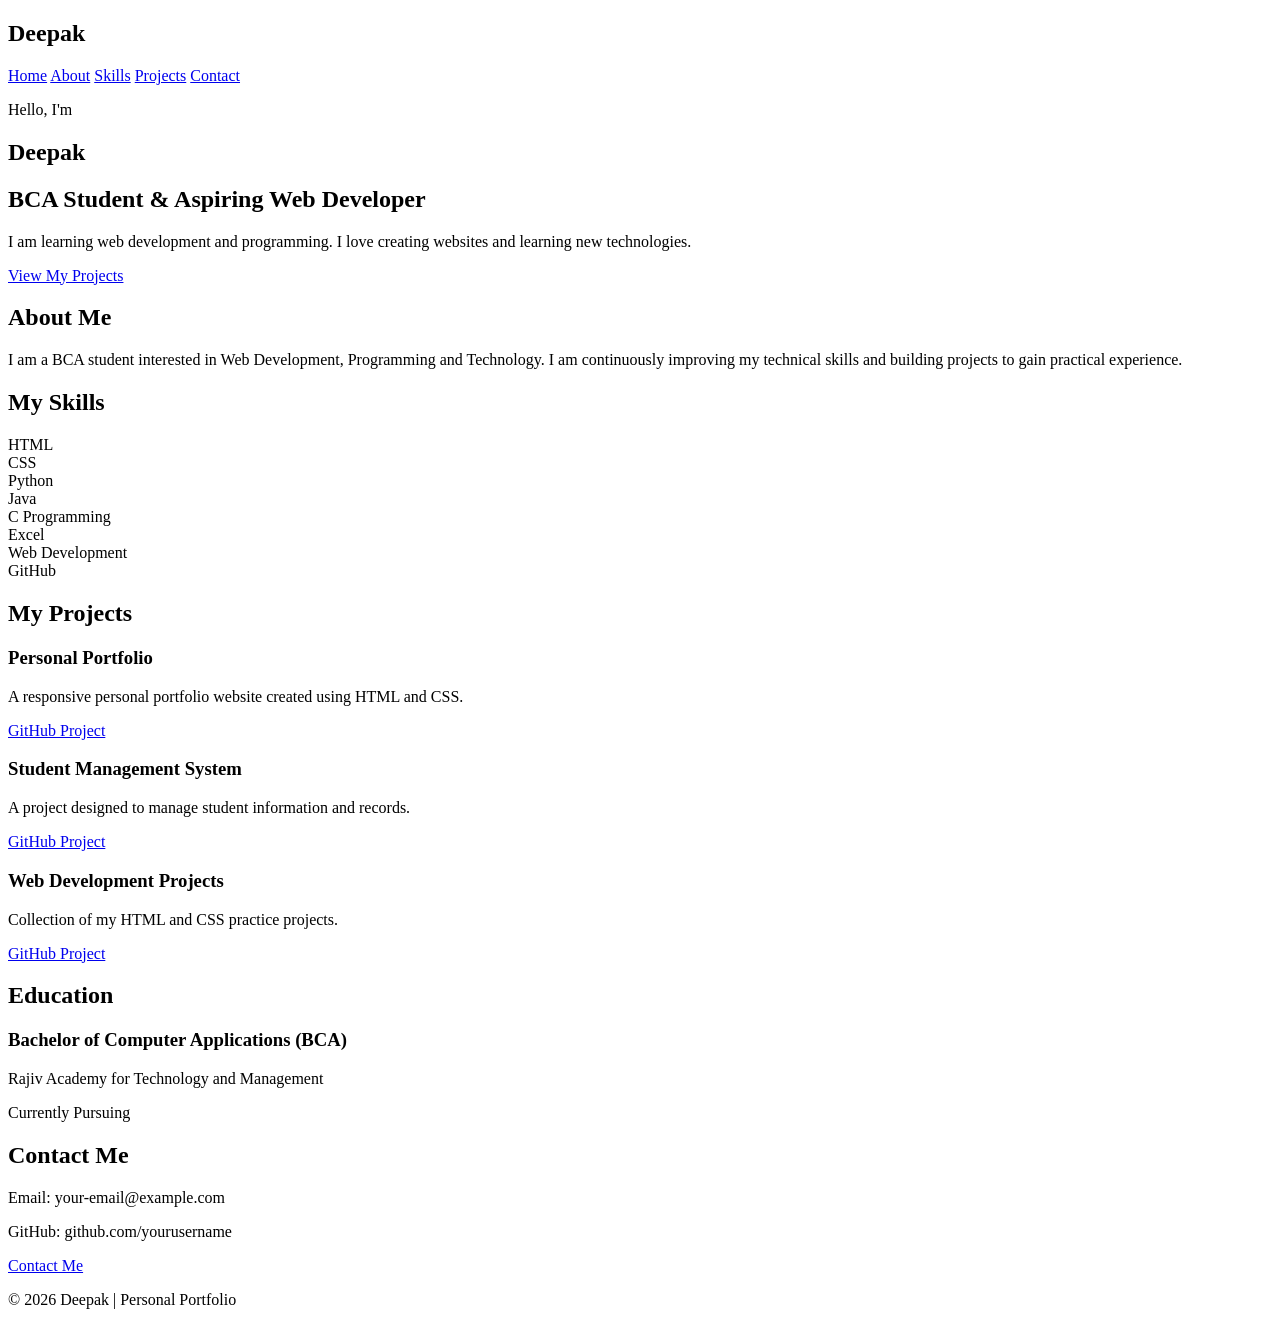
==== index.html @ 7711c83e "Rename Index.html to index.html" ====
<!DOCTYPE html>
<html lang="en">
<head>
    <meta charset="UTF-8">
    <meta name="viewport" content="width=device-width, initial-scale=1.0">
    <title>Deepak | Portfolio</title>
    <link rel="stylesheet" href="style.css">
</head>

<body>

<header>
    <nav>
        <h2>Deepak</h2>

        <div class="menu">
            <a href="#home">Home</a>
            <a href="#about">About</a>
            <a href="#skills">Skills</a>
            <a href="#projects">Projects</a>
            <a href="#contact">Contact</a>
        </div>
    </nav>
</header>

<section id="home" class="hero">
    <div>
        <p class="hello">Hello, I'm</p>

        <h1>Deepak</h1>

        <h2>BCA Student & Aspiring Web Developer</h2>

        <p>
            I am learning web development and programming.
            I love creating websites and learning new technologies.
        </p>

        <a href="#projects" class="btn">View My Projects</a>
    </div>
</section>

<section id="about">
    <h2>About Me</h2>

    <p>
        I am a BCA student interested in Web Development,
        Programming and Technology. I am continuously improving
        my technical skills and building projects to gain practical
        experience.
    </p>
</section>

<section id="skills">
    <h2>My Skills</h2>

    <div class="skills">
        <div>HTML</div>
        <div>CSS</div>
        <div>Python</div>
        <div>Java</div>
        <div>C Programming</div>
        <div>Excel</div>
        <div>Web Development</div>
        <div>GitHub</div>
    </div>
</section>

<section id="projects">
    <h2>My Projects</h2>

    <div class="projects">

        <div class="card">
            <h3>Personal Portfolio</h3>
            <p>
                A responsive personal portfolio website
                created using HTML and CSS.
            </p>
            <a href="#">GitHub Project</a>
        </div>

        <div class="card">
            <h3>Student Management System</h3>
            <p>
                A project designed to manage student
                information and records.
            </p>
            <a href="#">GitHub Project</a>
        </div>

        <div class="card">
            <h3>Web Development Projects</h3>
            <p>
                Collection of my HTML and CSS practice
                projects.
            </p>
            <a href="#">GitHub Project</a>
        </div>

    </div>
</section>

<section id="education">
    <h2>Education</h2>

    <div class="education-card">
        <h3>Bachelor of Computer Applications (BCA)</h3>
        <p>Rajiv Academy for Technology and Management</p>
        <p>Currently Pursuing</p>
    </div>
</section>

<section id="contact">
    <h2>Contact Me</h2>

    <p>Email: your-email@example.com</p>
    <p>GitHub: github.com/yourusername</p>

    <a href="mailto:your-email@example.com" class="btn">
        Contact Me
    </a>
</section>

<footer>
    <p>© 2026 Deepak | Personal Portfolio</p>
</footer>

</body>
</html>
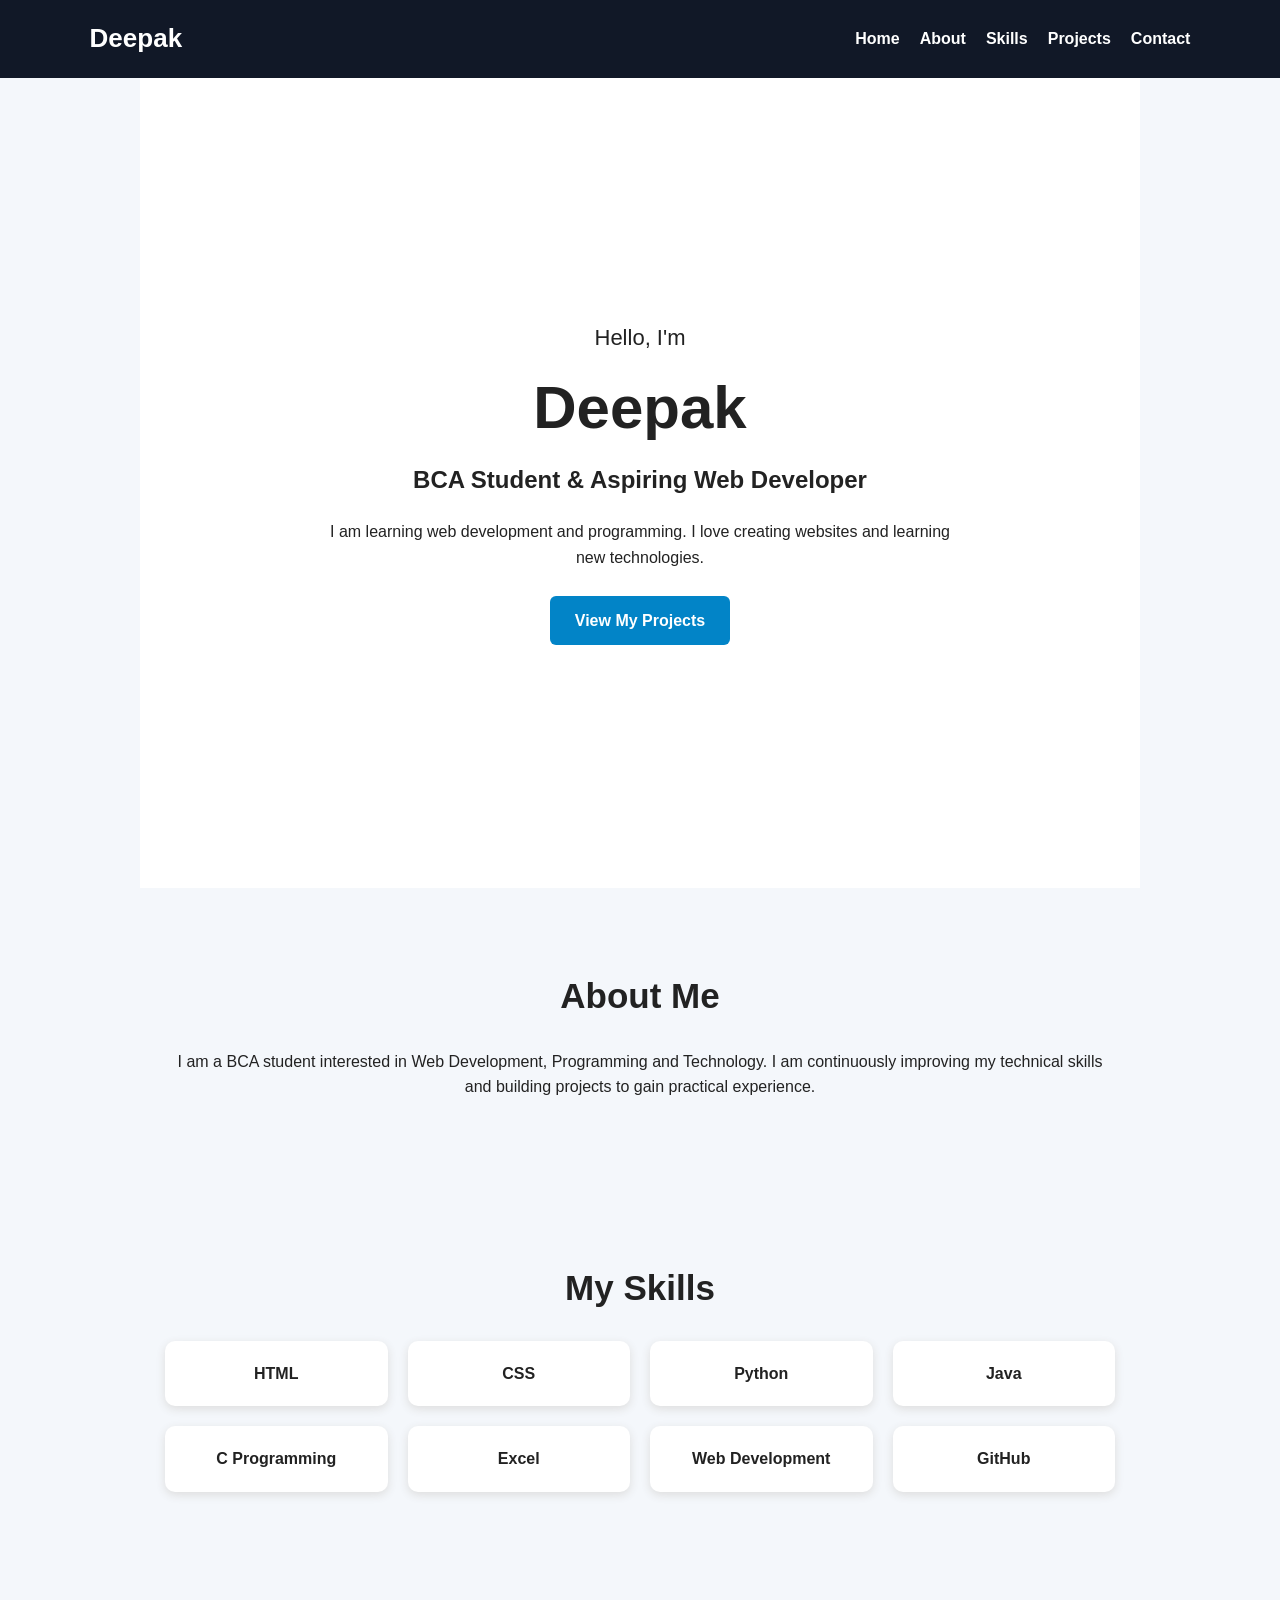
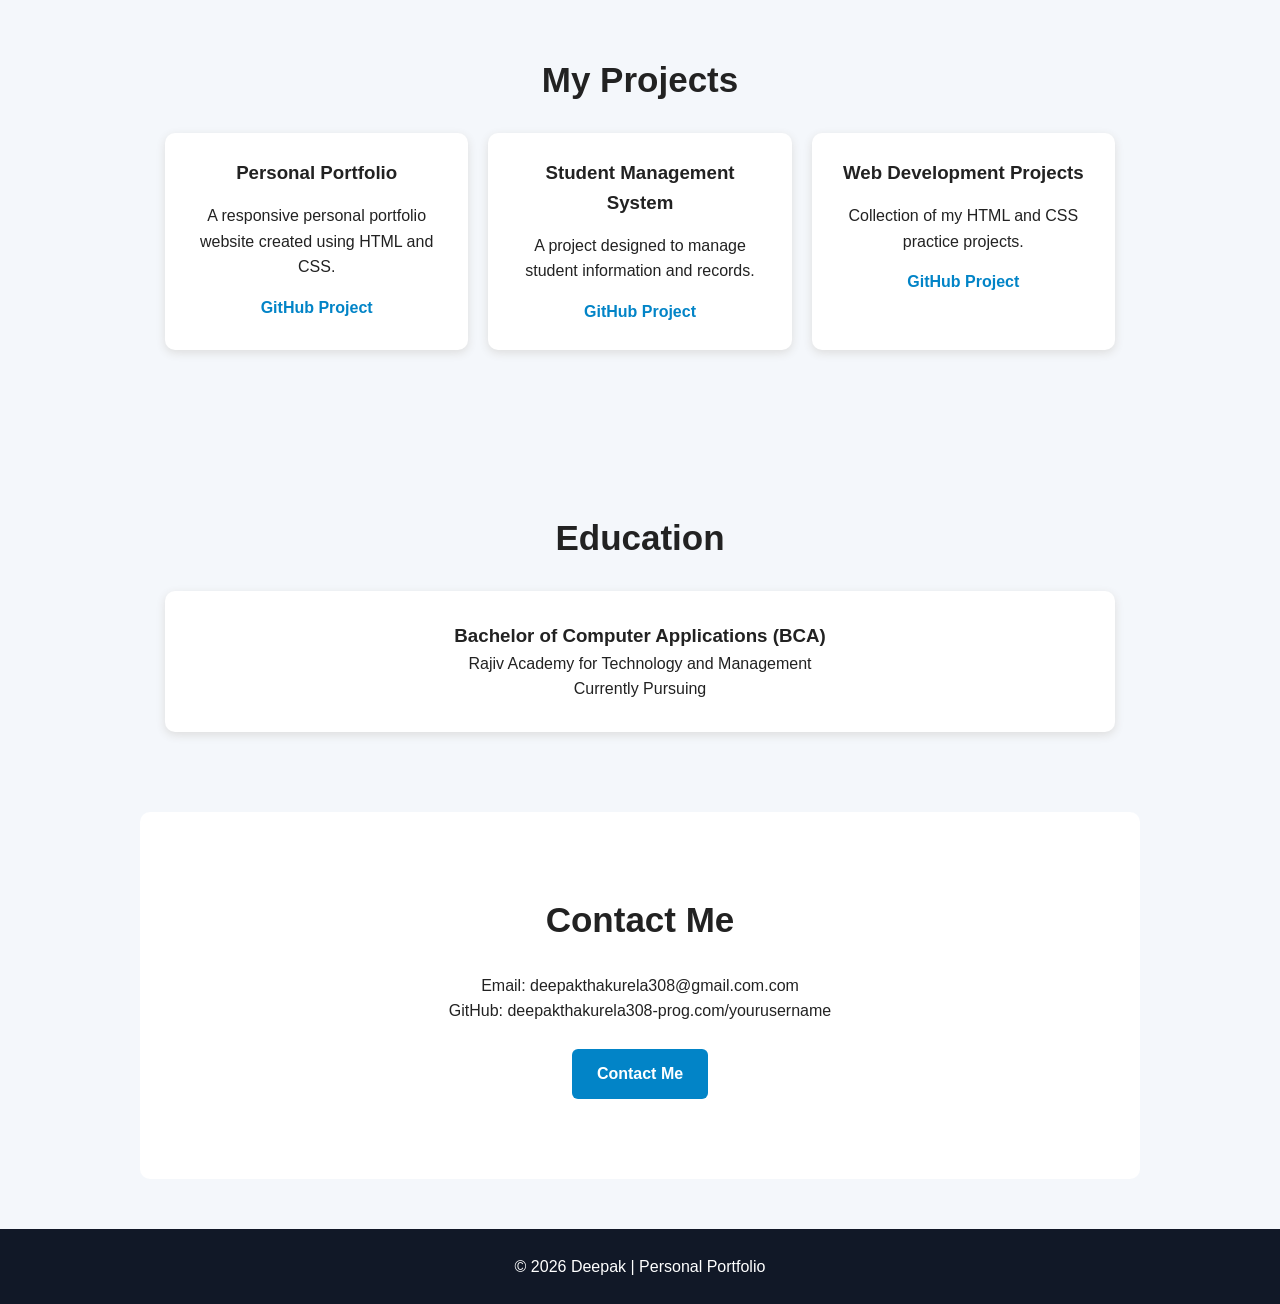
==== commit e747fbec: "Update contact information in index.html" ====
--- a/index.html
+++ b/index.html
@@ -114,8 +114,8 @@
 <section id="contact">
     <h2>Contact Me</h2>
 
-    <p>Email: your-email@example.com</p>
-    <p>GitHub: github.com/yourusername</p>
+    <p>Email: deepakthakurela308@gmail.com.com</p>
+    <p>GitHub: deepakthakurela308-prog.com/yourusername</p>
 
     <a href="mailto:your-email@example.com" class="btn">
         Contact Me
--- a/style.css
+++ b/style.css
@@ -0,0 +1,212 @@
+* {
+    margin: 0;
+    padding: 0;
+    box-sizing: border-box;
+}
+
+html {
+    scroll-behavior: smooth;
+}
+
+body {
+    font-family: Arial, sans-serif;
+    background: #f4f7fb;
+    color: #222;
+    line-height: 1.6;
+}
+
+/* Header */
+
+header {
+    background: #111827;
+    padding: 18px 7%;
+    position: sticky;
+    top: 0;
+    z-index: 1000;
+}
+
+nav {
+    display: flex;
+    justify-content: space-between;
+    align-items: center;
+}
+
+nav h2 {
+    color: white;
+    font-size: 26px;
+}
+
+.menu {
+    display: flex;
+    gap: 20px;
+}
+
+.menu a {
+    color: white;
+    text-decoration: none;
+    font-weight: bold;
+}
+
+.menu a:hover {
+    color: #38bdf8;
+}
+
+/* Hero */
+
+.hero {
+    min-height: 90vh;
+    display: flex;
+    justify-content: center;
+    align-items: center;
+    text-align: center;
+    padding: 40px 20px;
+    background: white;
+}
+
+.hello {
+    font-size: 22px;
+}
+
+.hero h1 {
+    font-size: 60px;
+    margin: 5px 0;
+}
+
+.hero h2 {
+    margin-bottom: 20px;
+}
+
+.hero p {
+    max-width: 650px;
+    margin: auto;
+}
+
+.btn {
+    display: inline-block;
+    margin-top: 25px;
+    padding: 12px 25px;
+    background: #0284c7;
+    color: white;
+    text-decoration: none;
+    border-radius: 6px;
+    font-weight: bold;
+}
+
+.btn:hover {
+    background: #0369a1;
+}
+
+/* Sections */
+
+section {
+    max-width: 1000px;
+    margin: auto;
+    padding: 80px 25px;
+    text-align: center;
+}
+
+section > h2 {
+    font-size: 35px;
+    margin-bottom: 25px;
+}
+
+/* Skills */
+
+.skills {
+    display: grid;
+    grid-template-columns: repeat(4, 1fr);
+    gap: 20px;
+}
+
+.skills div {
+    background: white;
+    padding: 20px;
+    border-radius: 10px;
+    font-weight: bold;
+    box-shadow: 0 3px 10px #ddd;
+}
+
+/* Projects */
+
+.projects {
+    display: grid;
+    grid-template-columns: repeat(3, 1fr);
+    gap: 20px;
+}
+
+.card {
+    background: white;
+    padding: 25px;
+    border-radius: 10px;
+    box-shadow: 0 3px 10px #ddd;
+}
+
+.card h3 {
+    margin-bottom: 15px;
+}
+
+.card a {
+    display: inline-block;
+    margin-top: 15px;
+    color: #0284c7;
+    text-decoration: none;
+    font-weight: bold;
+}
+
+/* Education */
+
+.education-card {
+    background: white;
+    padding: 30px;
+    border-radius: 10px;
+    box-shadow: 0 3px 10px #ddd;
+}
+
+/* Contact */
+
+#contact {
+    background: white;
+    border-radius: 10px;
+    margin-bottom: 50px;
+}
+
+/* Footer */
+
+footer {
+    background: #111827;
+    color: white;
+    text-align: center;
+    padding: 25px;
+}
+
+/* Mobile */
+
+@media (max-width: 700px) {
+
+    nav {
+        flex-direction: column;
+        gap: 15px;
+    }
+
+    .menu {
+        flex-wrap: wrap;
+        justify-content: center;
+        gap: 12px;
+    }
+
+    .hero h1 {
+        font-size: 42px;
+    }
+
+    .hero h2 {
+        font-size: 20px;
+    }
+
+    .skills {
+        grid-template-columns: repeat(2, 1fr);
+    }
+
+    .projects {
+        grid-template-columns: 1fr;
+    }
+  }
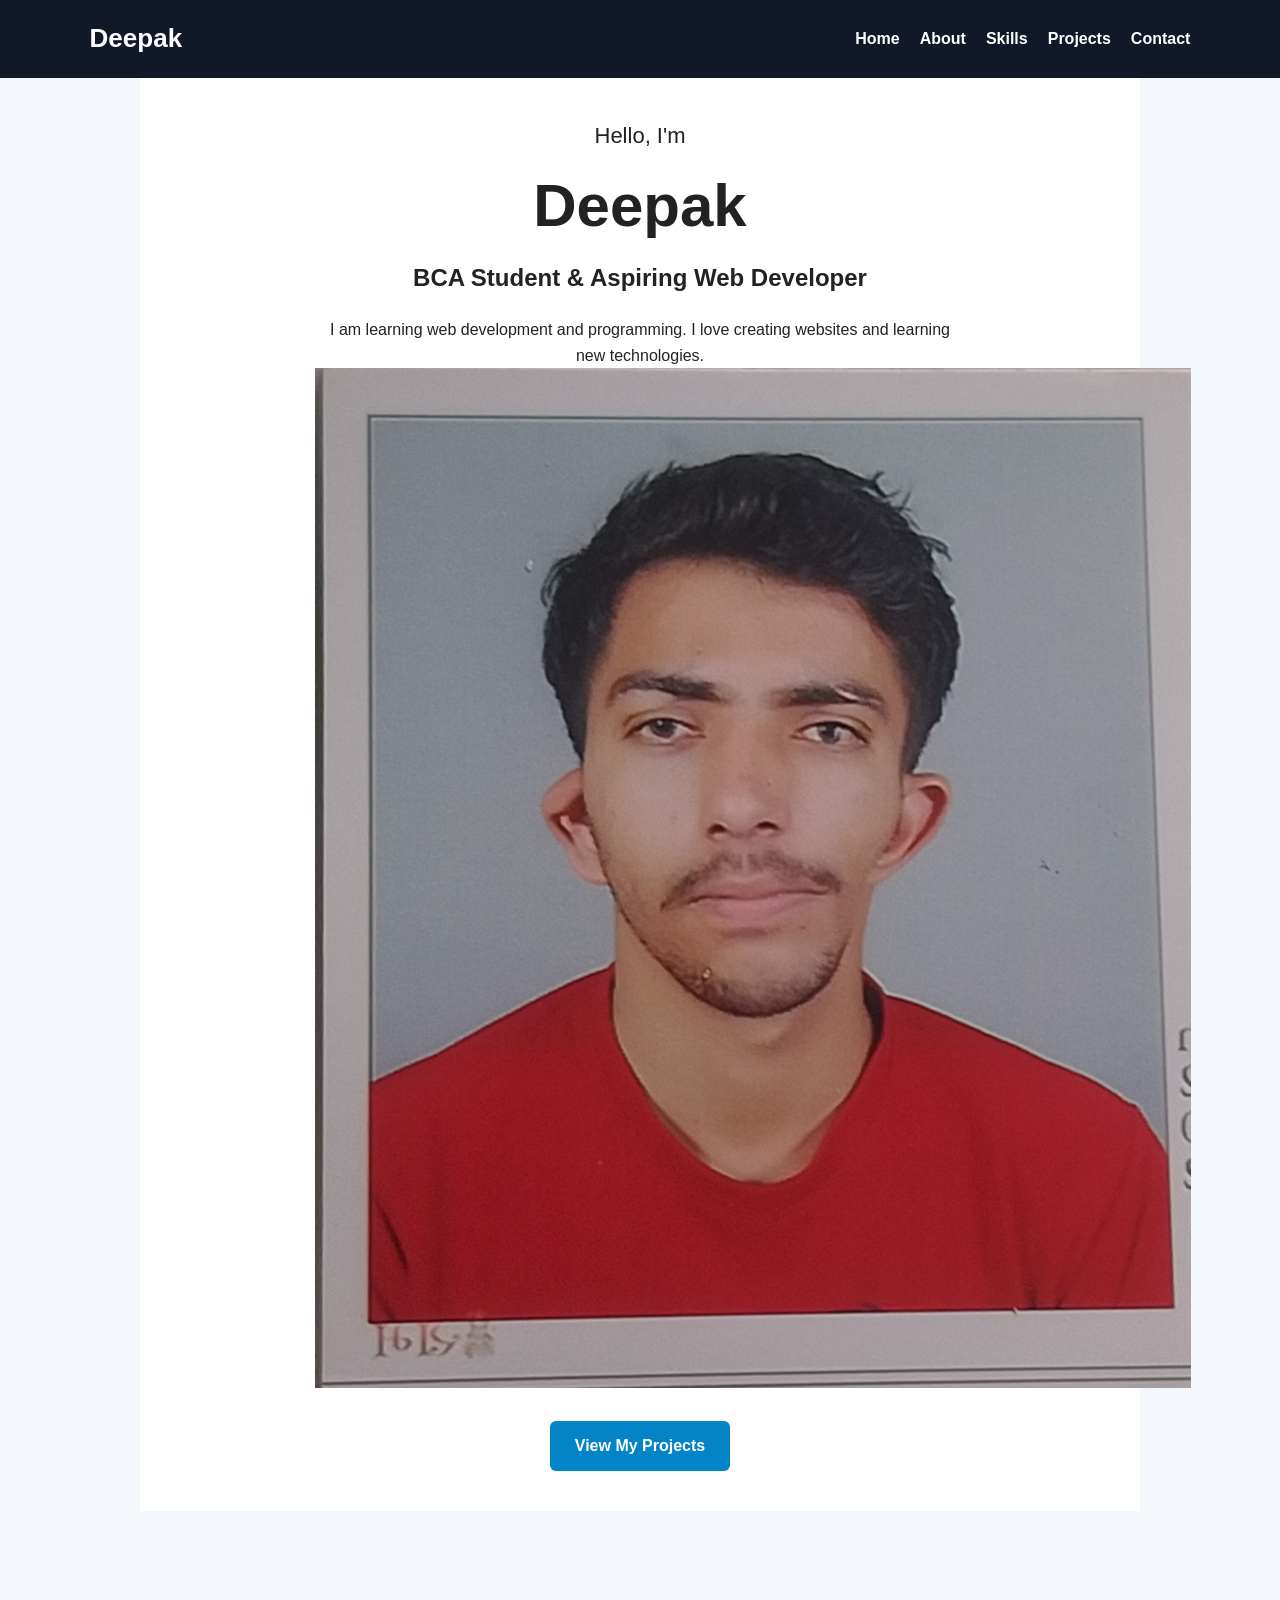
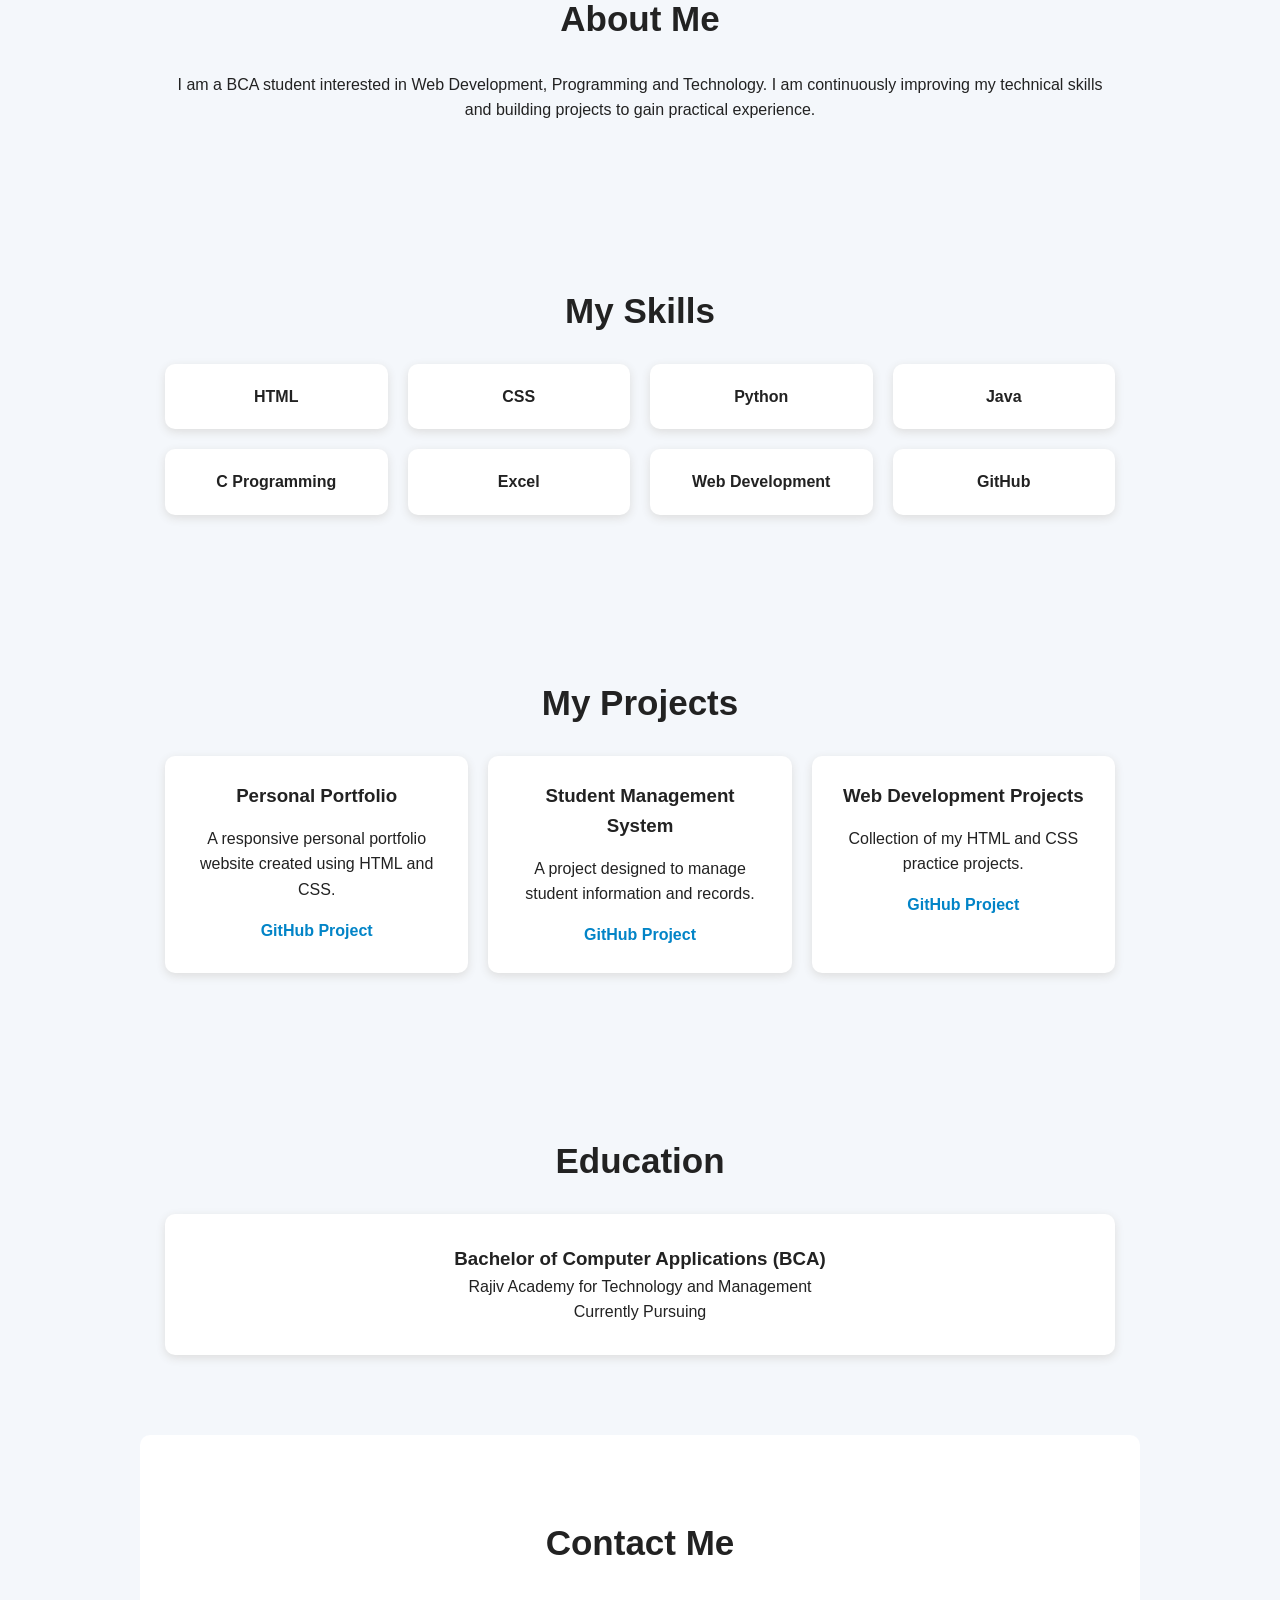
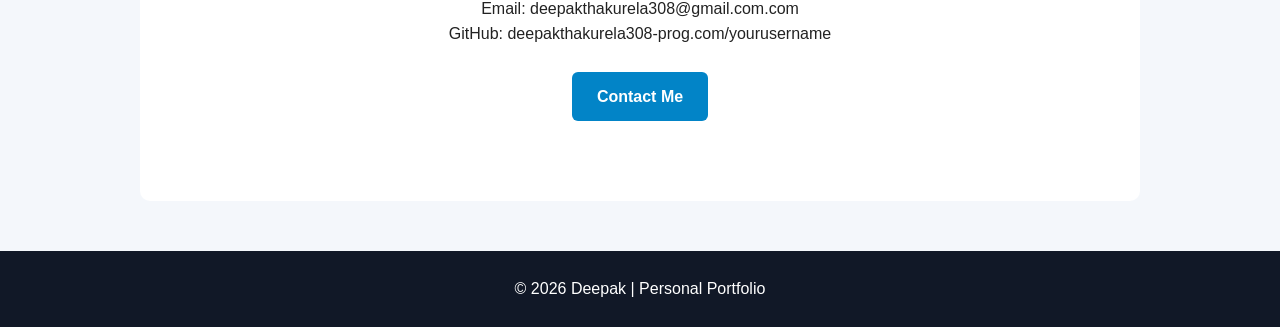
==== commit ad7ff83d: "Add image to index.html" ====
--- a/index.html
+++ b/index.html
@@ -34,6 +34,7 @@
         <p>
             I am learning web development and programming.
             I love creating websites and learning new technologies.
+            <img src="IMG_20260506_180519.jpg" 
         </p>
 
         <a href="#projects" class="btn">View My Projects</a>
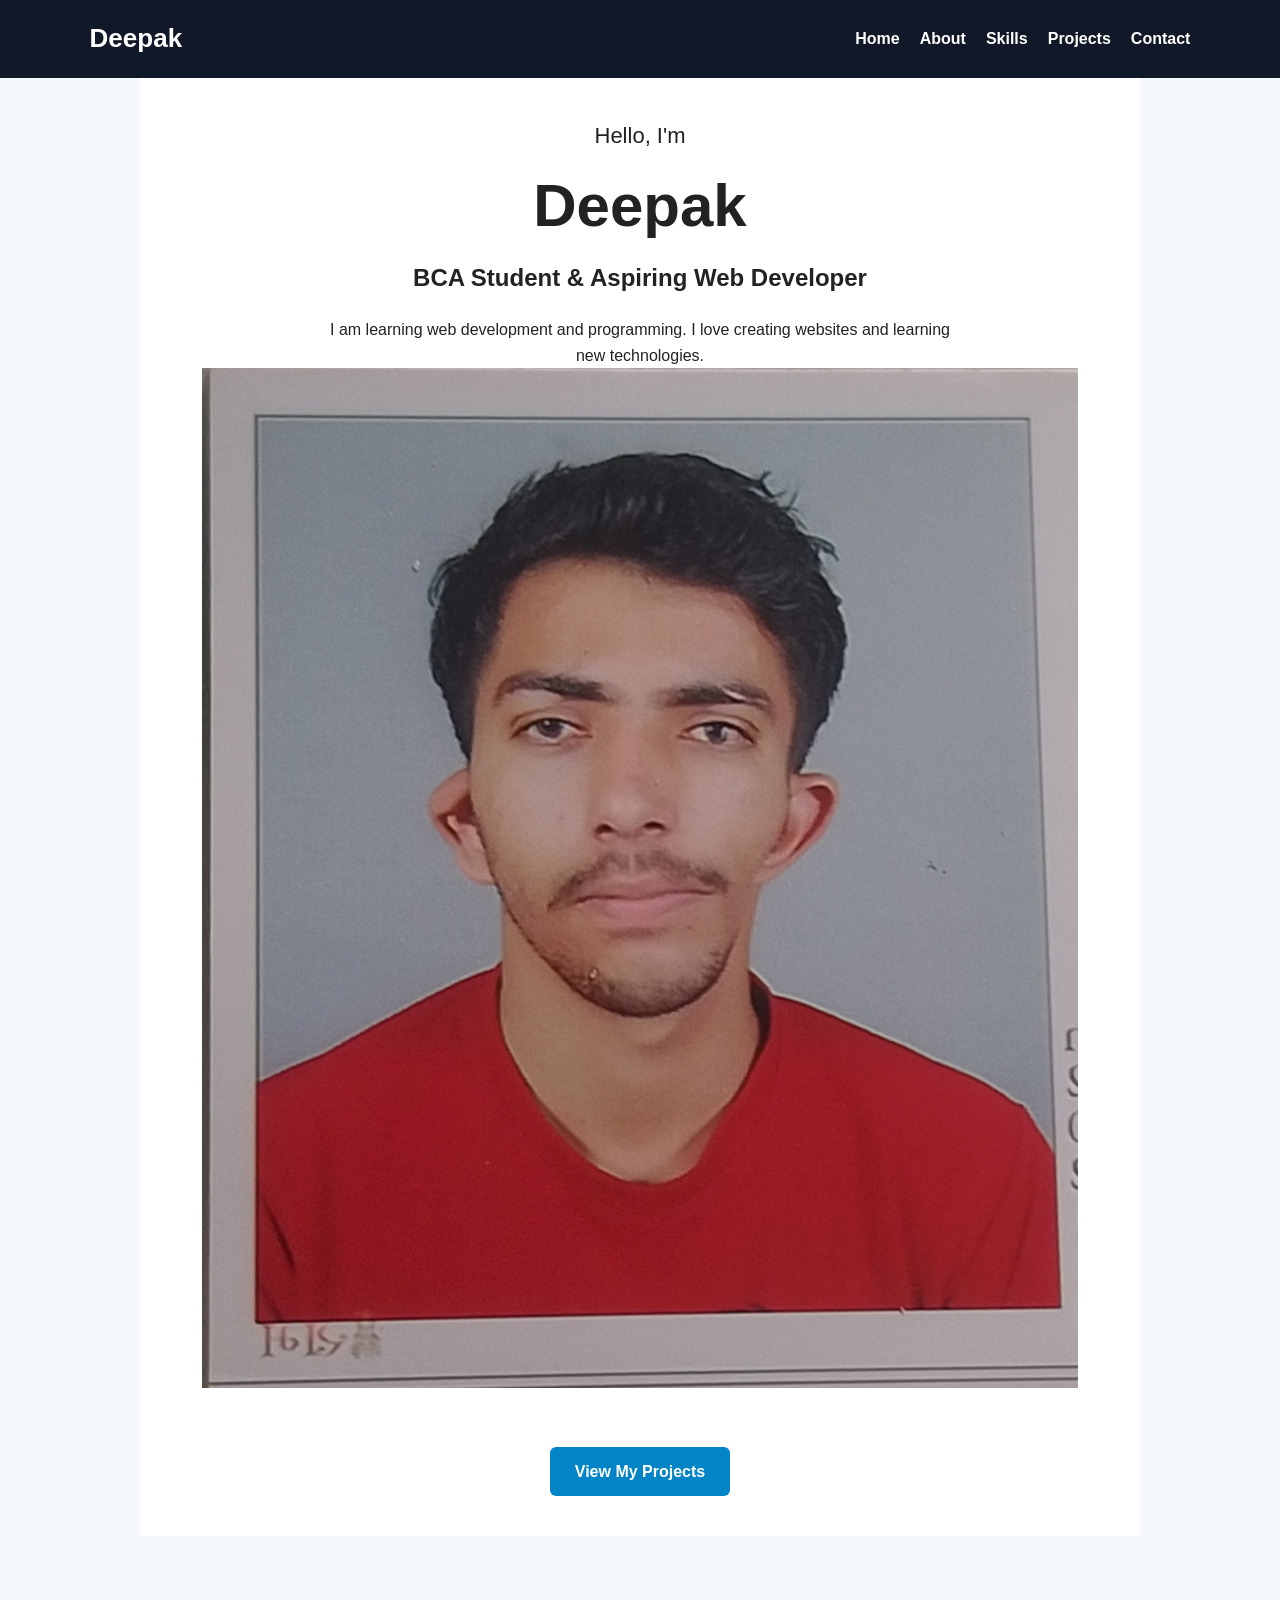
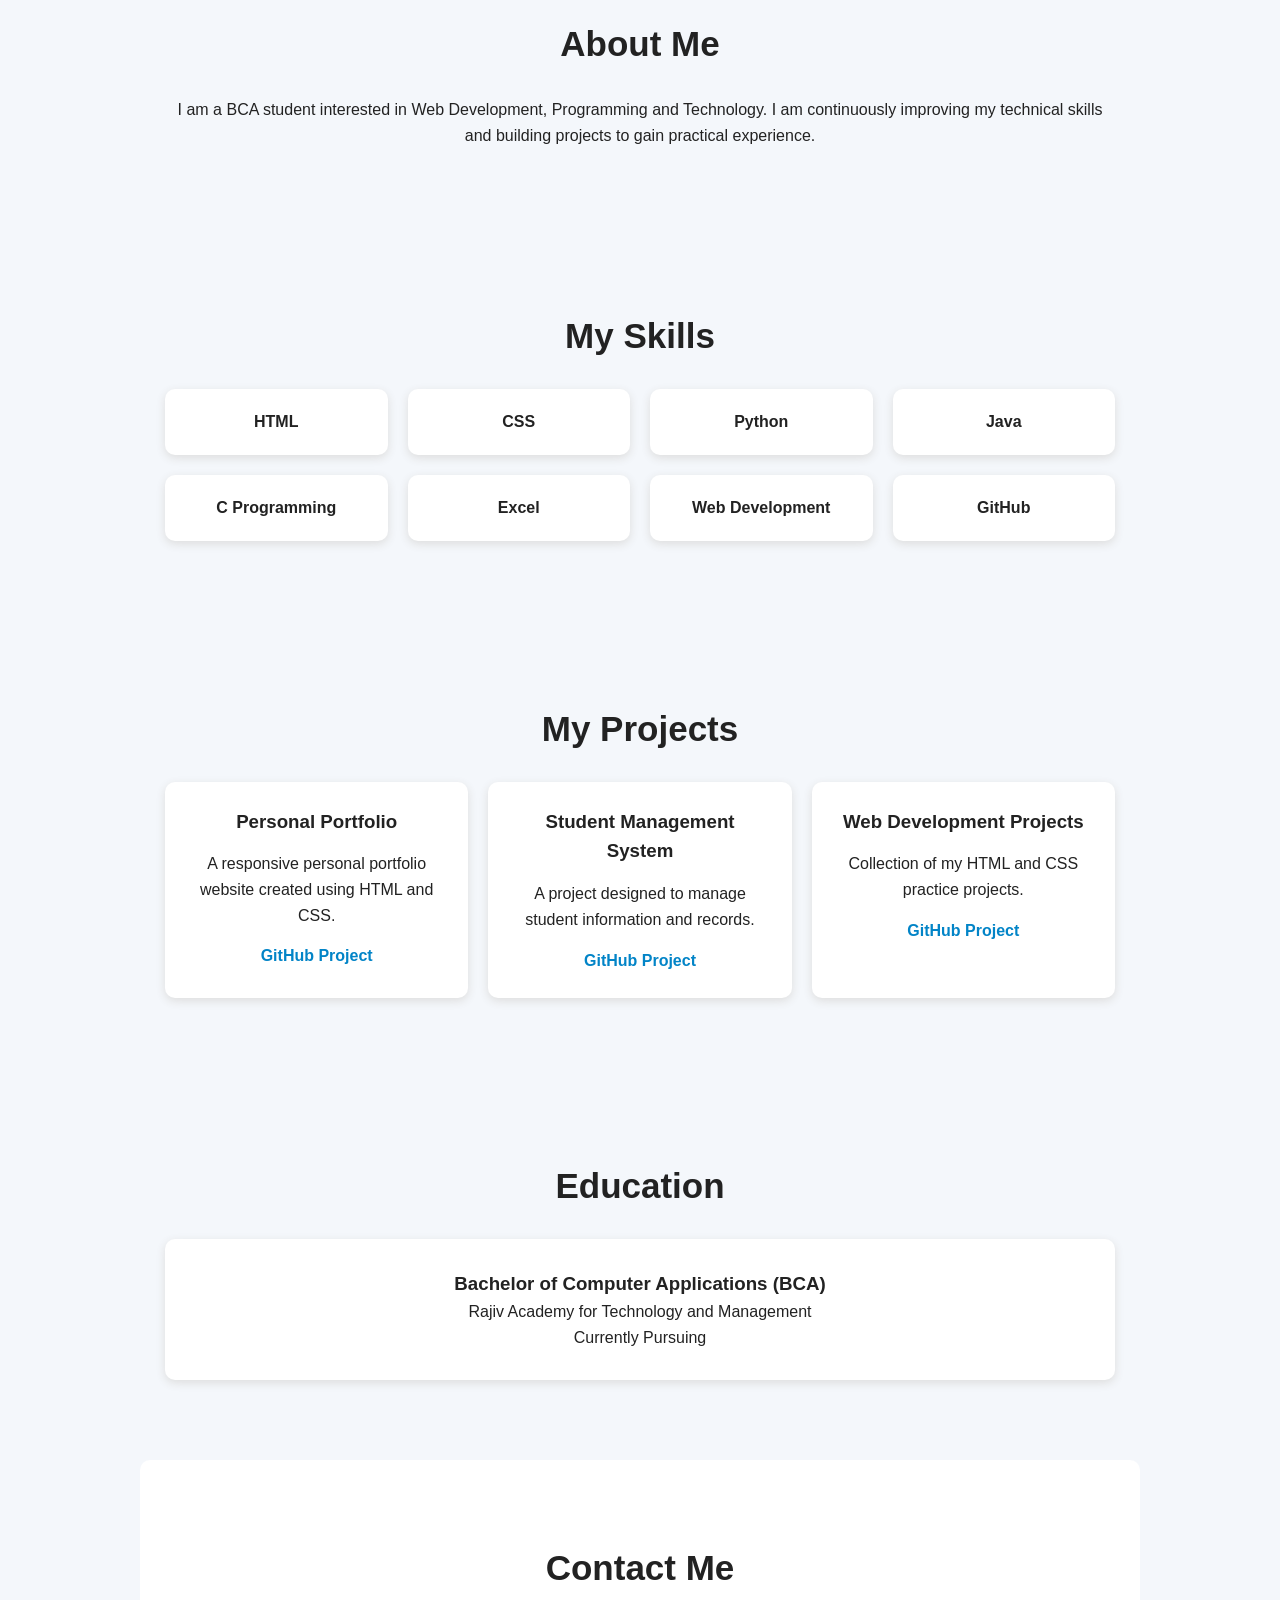
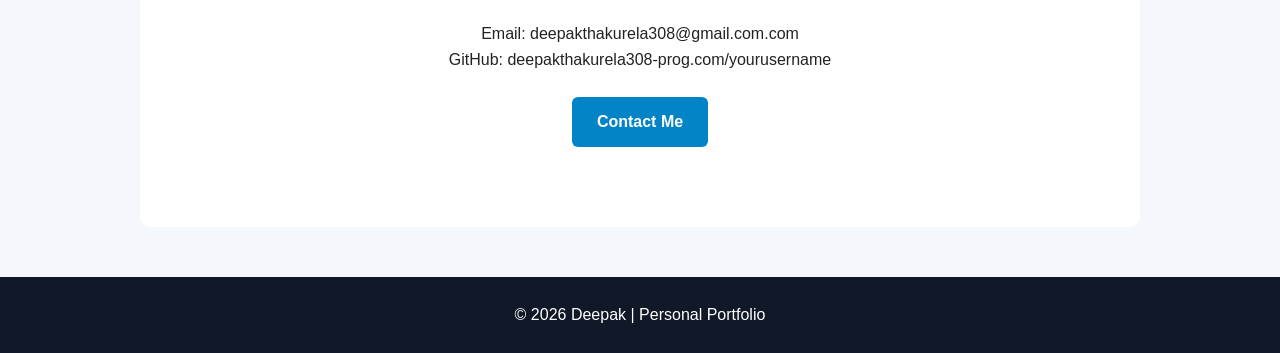
==== commit adf555a0: "Refactor paragraph and image in index.html" ====
--- a/index.html
+++ b/index.html
@@ -31,14 +31,13 @@
 
         <h2>BCA Student & Aspiring Web Developer</h2>
 
-        <p>
-            I am learning web development and programming.
-            I love creating websites and learning new technologies.
-            <img src="IMG_20260506_180519.jpg" 
-        </p>
-
-        <a href="#projects" class="btn">View My Projects</a>
-    </div>
+   <p>
+    I am learning web development and programming. I love creating websites and learning new technologies.
+</p>
+<img src="IMG_20260506_180519.jpg" alt="Deepak" class="profile-img">
+<br><br>
+<a href="#projects" class="btn">View My Projects</a>
+</div>
 </section>
 
 <section id="about">
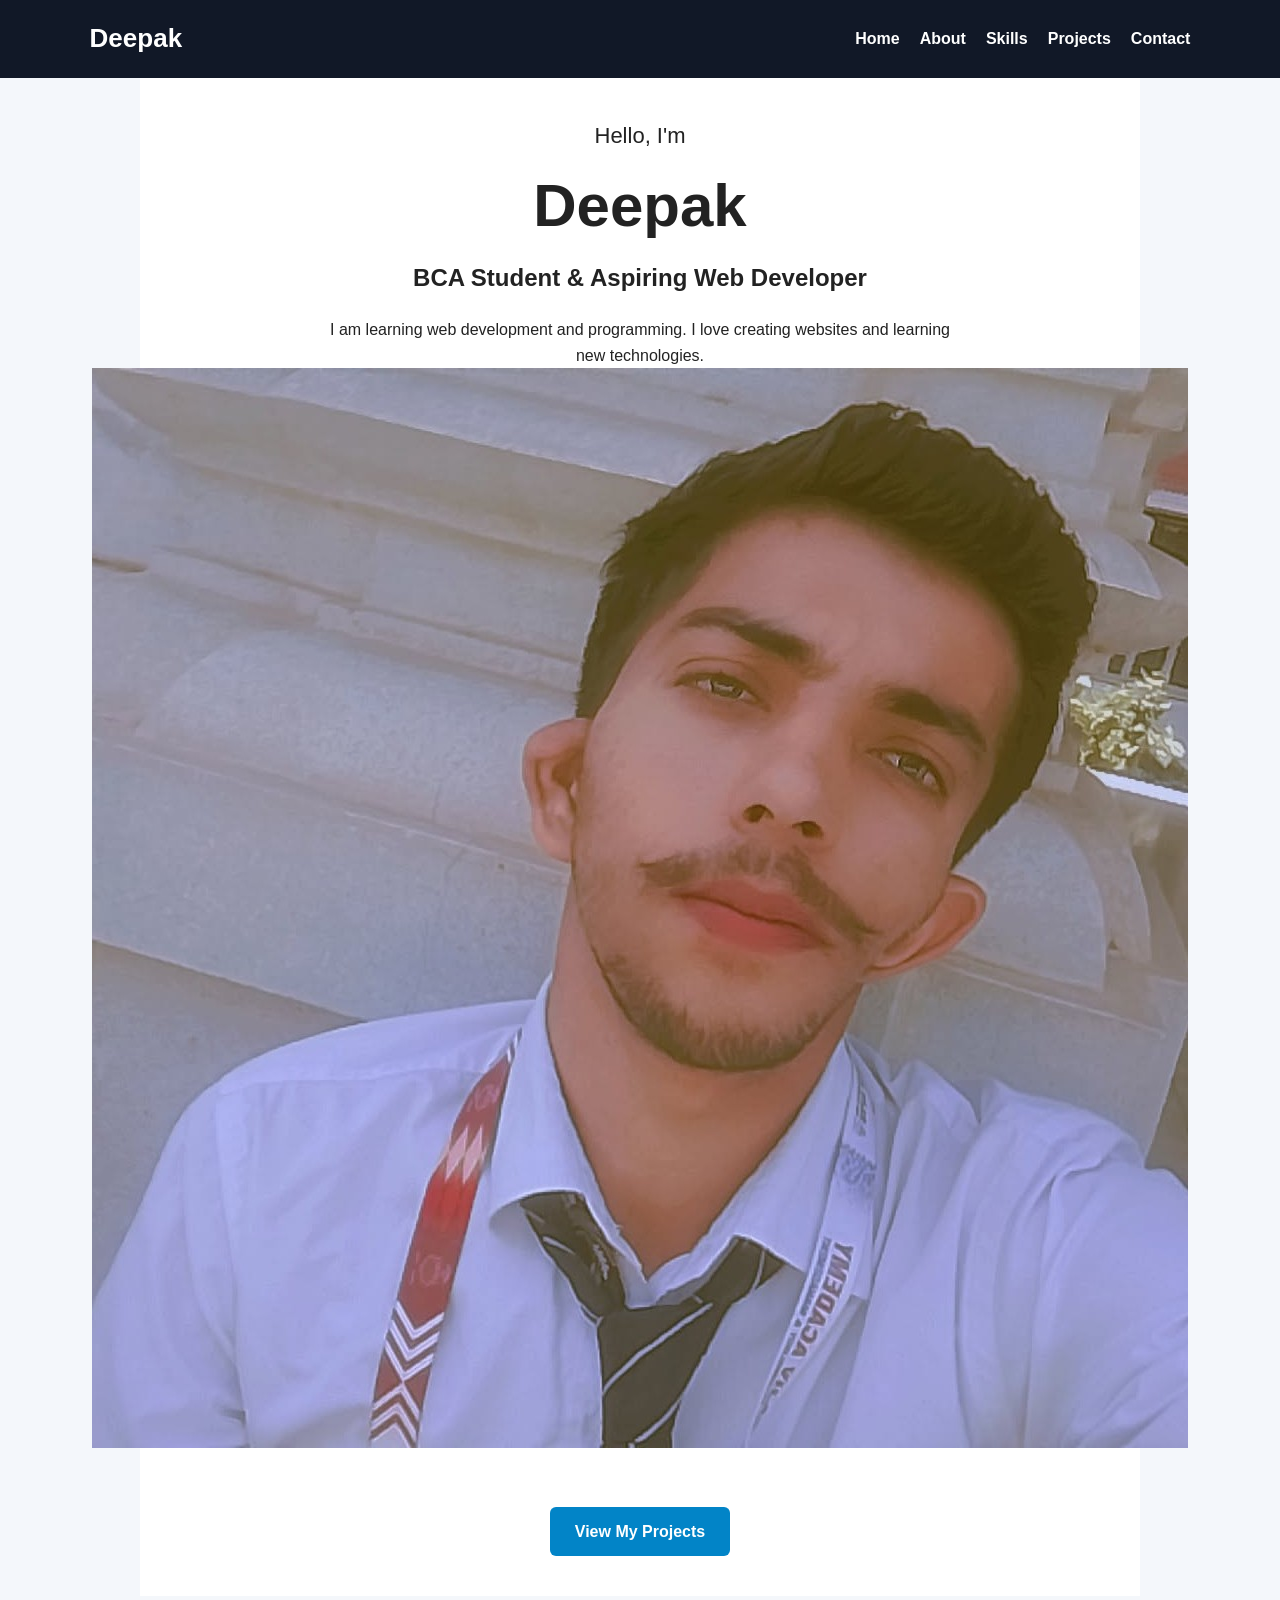
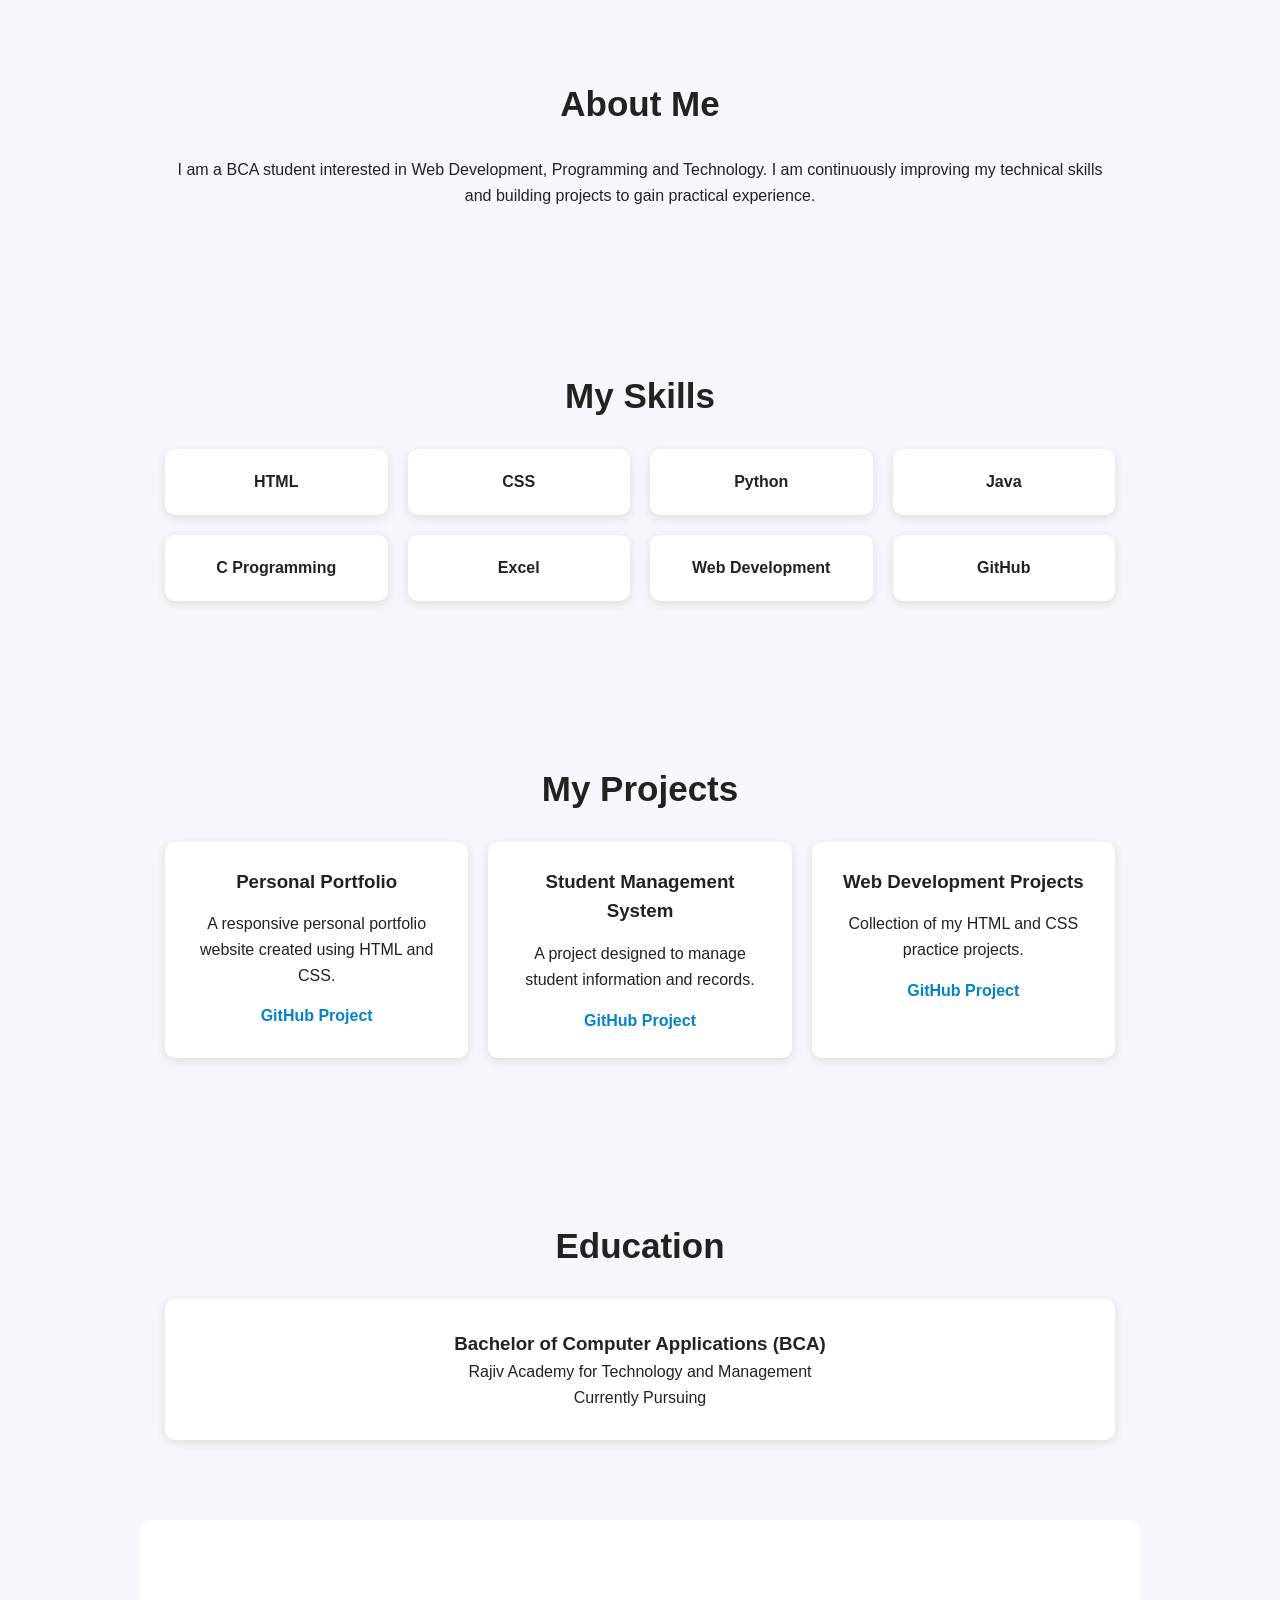
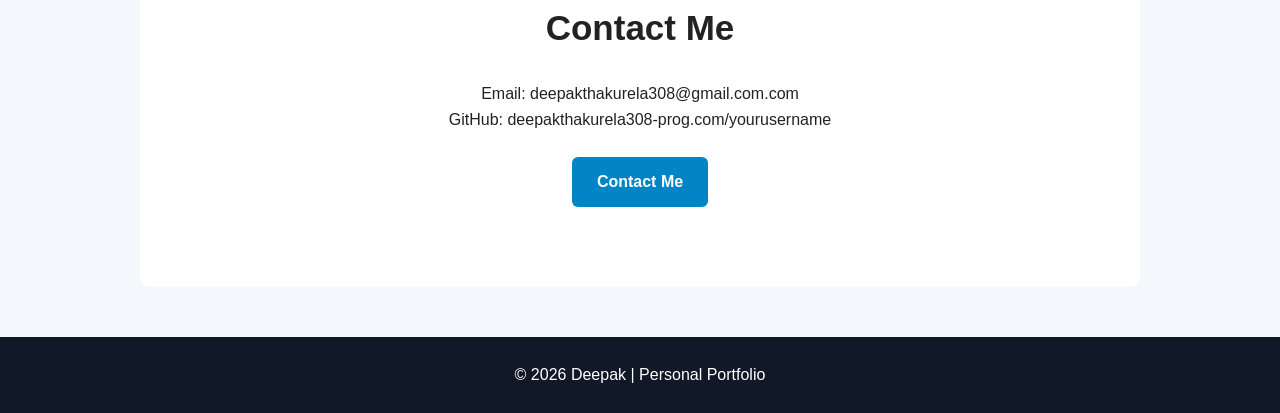
==== commit 6677f1a1: "Replace profile image with a new one" ====
--- a/index.html
+++ b/index.html
@@ -34,7 +34,7 @@
    <p>
     I am learning web development and programming. I love creating websites and learning new technologies.
 </p>
-<img src="IMG_20260506_180519.jpg" alt="Deepak" class="profile-img">
+<img src="Snapchat-1444821779.jpg" alt="Deepak" class="profile-img">
 <br><br>
 <a href="#projects" class="btn">View My Projects</a>
 </div>
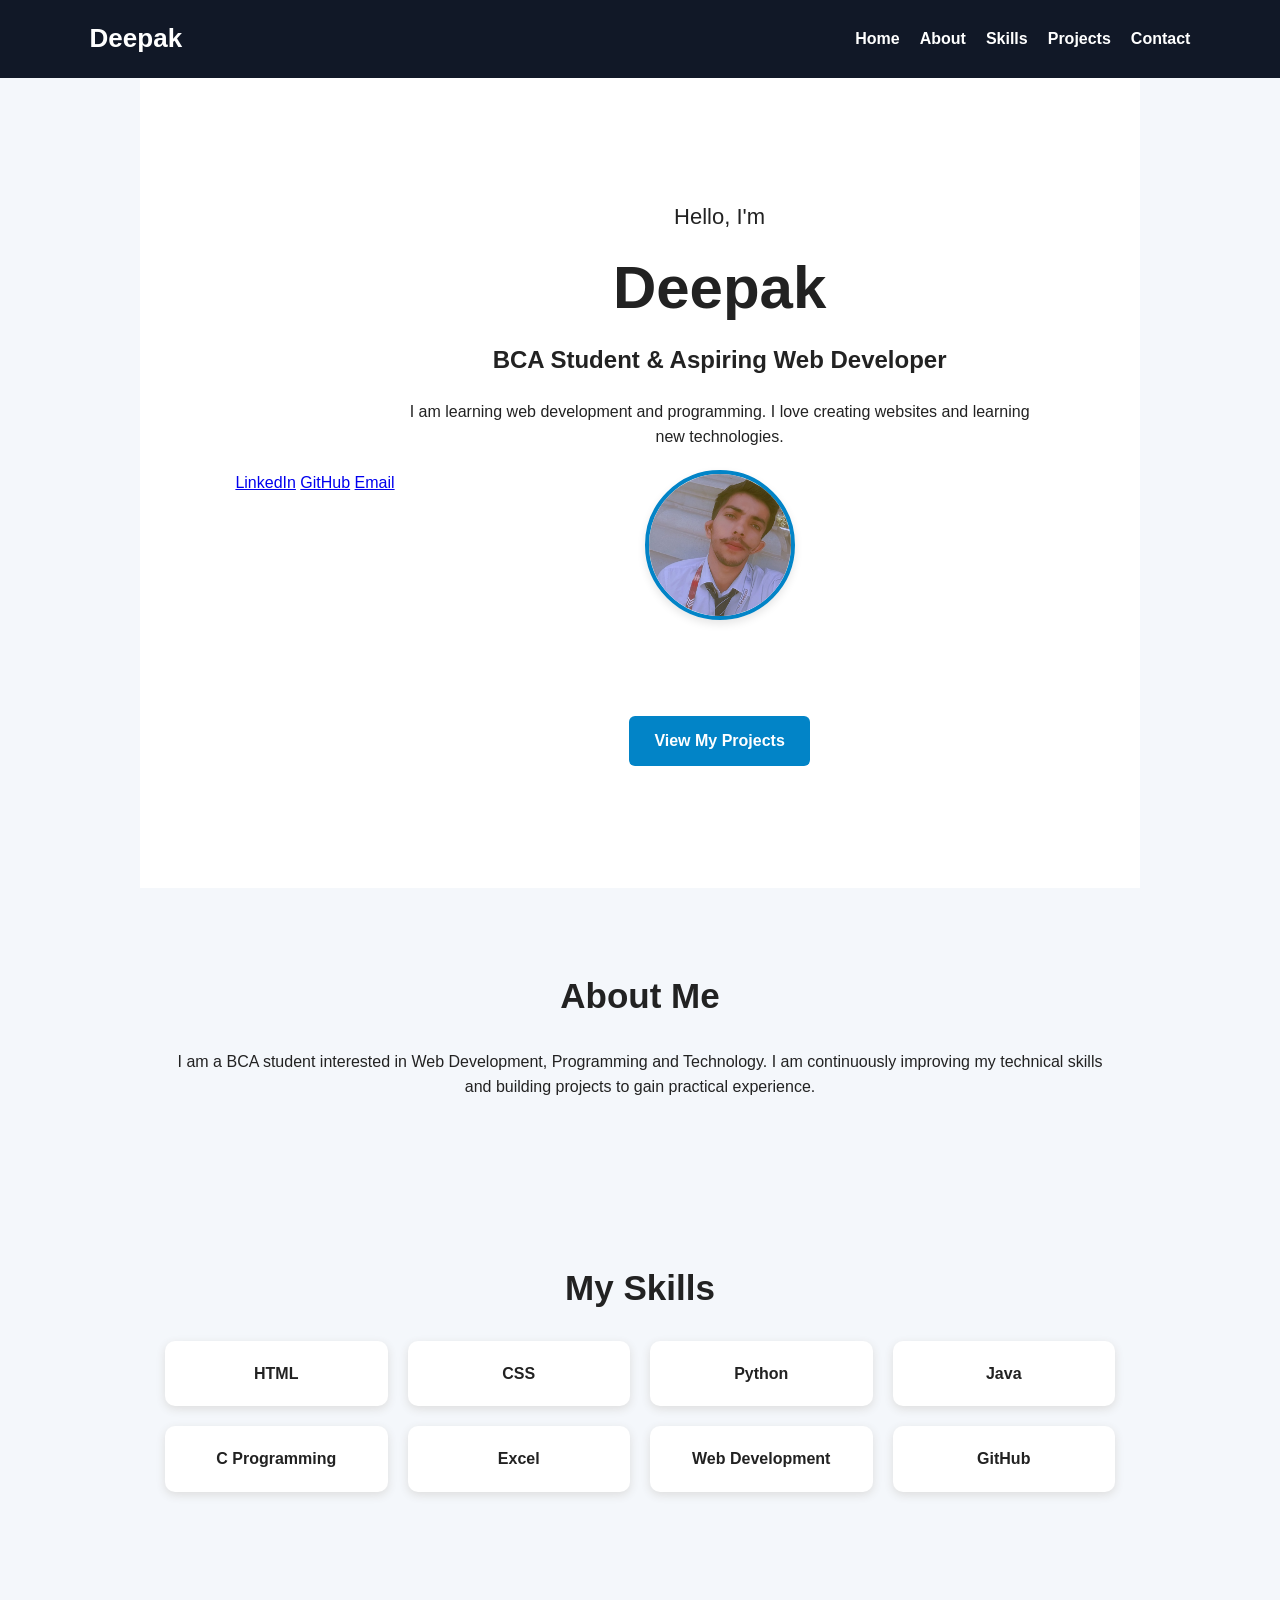
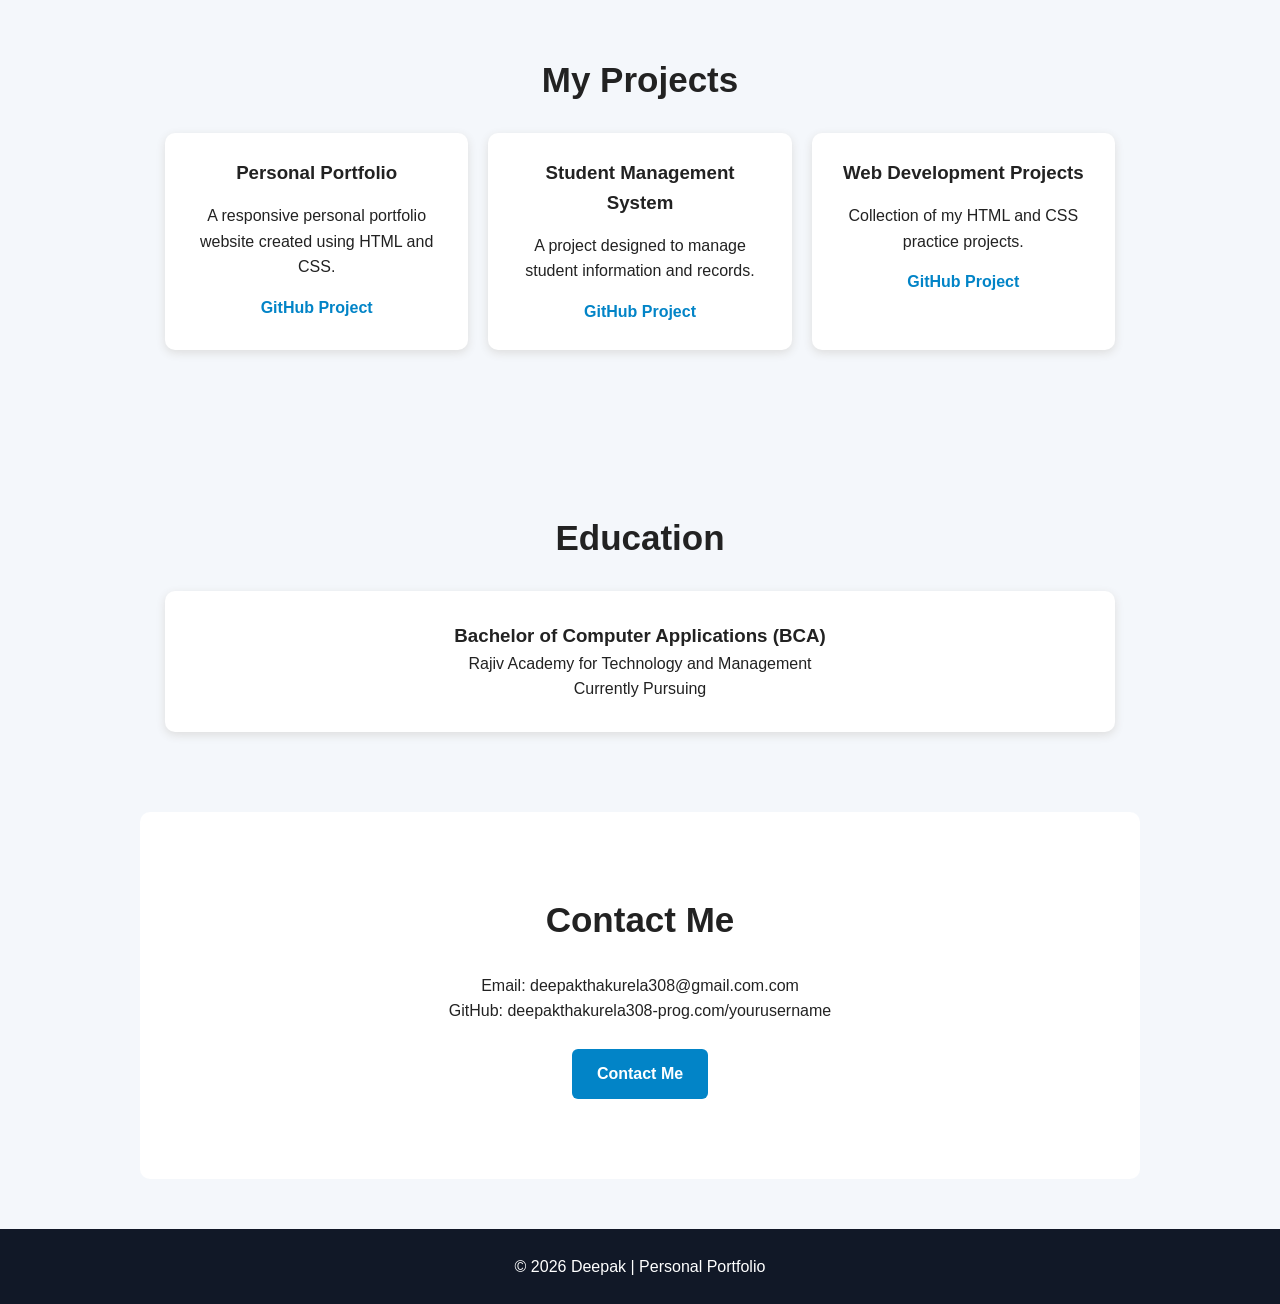
==== commit 3028ad56: "Add social links to the homepage Added social links for LinkedIn, GitHub, and Email." ====
--- a/index.html
+++ b/index.html
@@ -24,6 +24,13 @@
 </header>
 
 <section id="home" class="hero">
+    <div class="social-links">
+    <a href="https://www.linkedin.com/in/deepak-chaudhary-3a259a37b?utm_source=share_via&utm_content=profile&utm_medium=member_android" target="_blank">LinkedIn</a>
+
+    <a href="https://github.com/deepakthakurela308-prog" target="_blank">GitHub</a>
+
+    <a href="mailto:deepakthakurela308@gmail.com">Email</a>
+    </div>
     <div>
         <p class="hello">Hello, I'm</p>
 
--- a/style.css
+++ b/style.css
@@ -80,7 +80,15 @@
     max-width: 650px;
     margin: auto;
 }
-
+.profile-img {
+    width: 150px;
+    height: 150px;
+    border-radius: 50%;
+    object-fit: cover;
+    margin-top: 20px;
+    border: 4px solid #0284c7;
+    box-shadow: 0 4px 8px rgba(0,0,0,0.1);
+}
 .btn {
     display: inline-block;
     margin-top: 25px;
@@ -210,3 +218,12 @@
         grid-template-columns: 1fr;
     }
   }
+.hero img, img {
+    width: 150px !important;
+    height: 150px !important;
+    border-radius: 50% !important;
+    object-fit: cover !important;
+    margin: 20px auto !important;
+    display: block !important;
+    border: 4px solid #0284c7 !important;
+    }
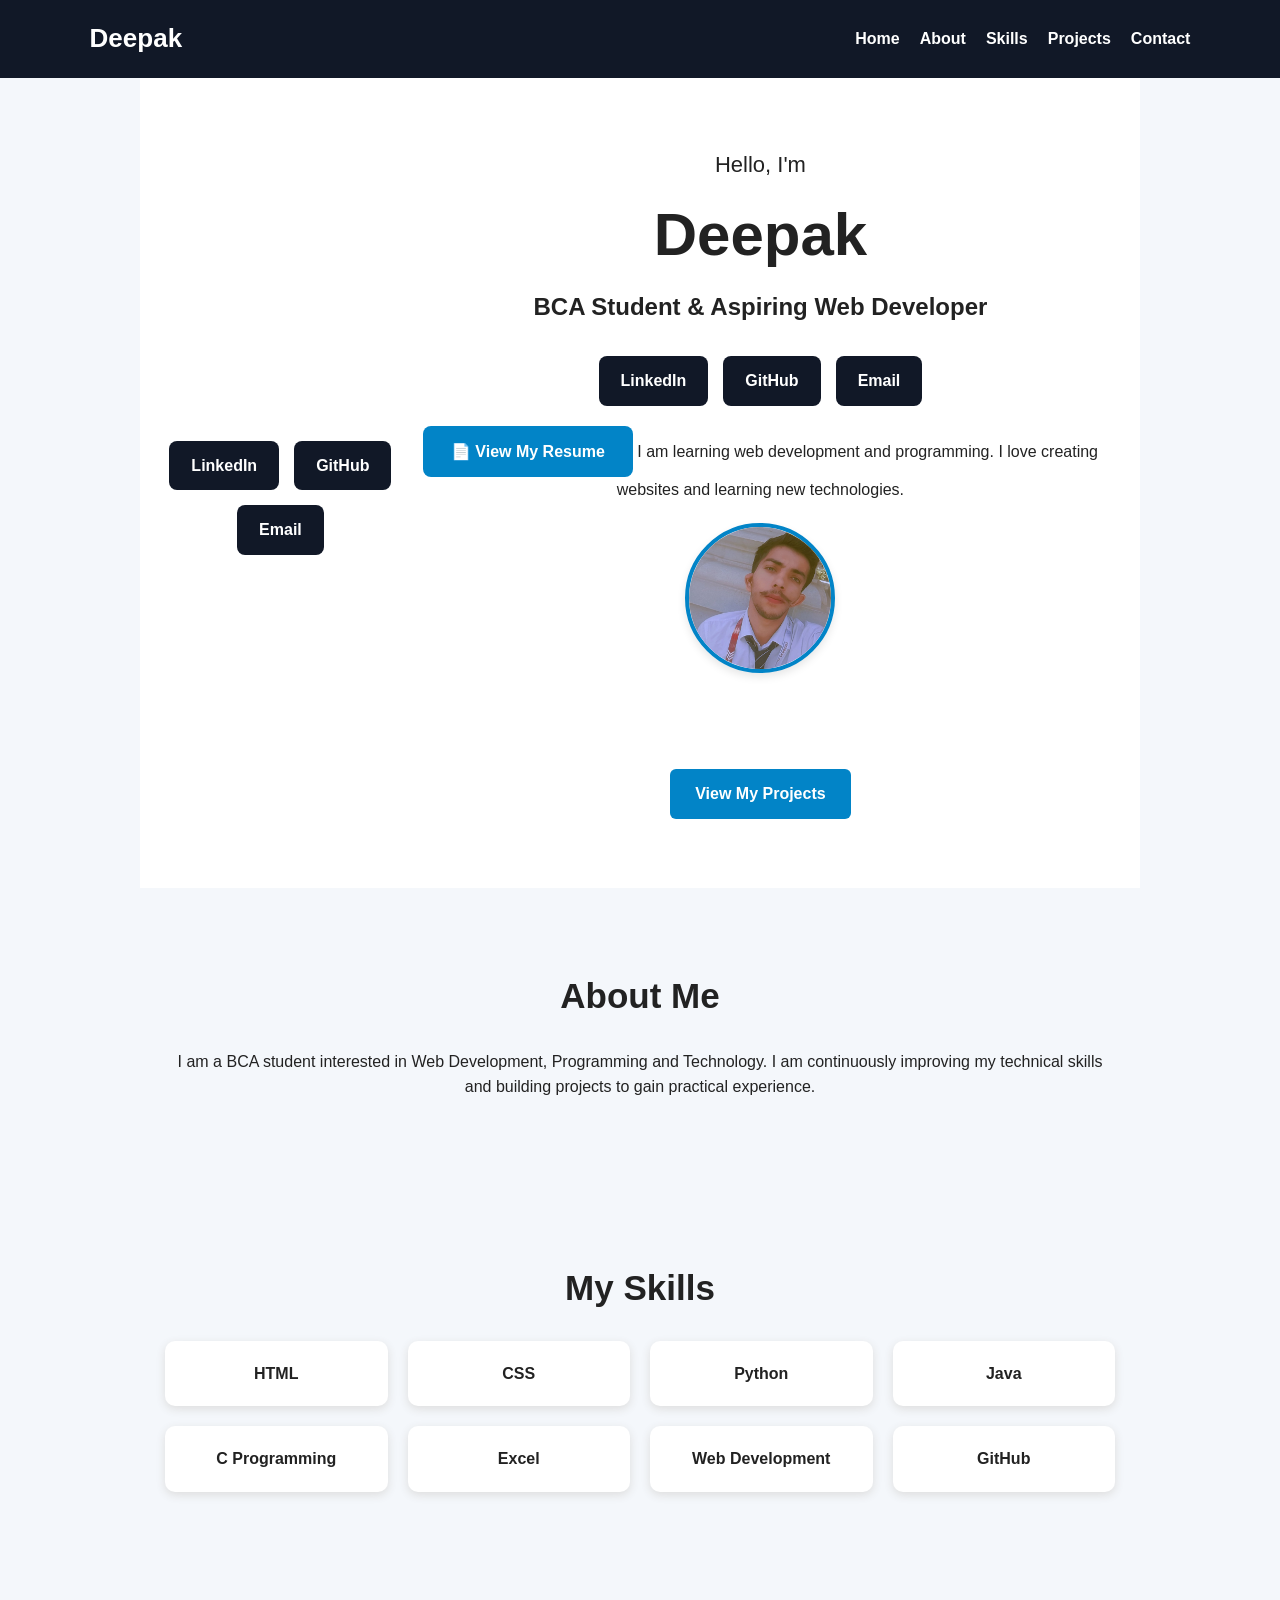
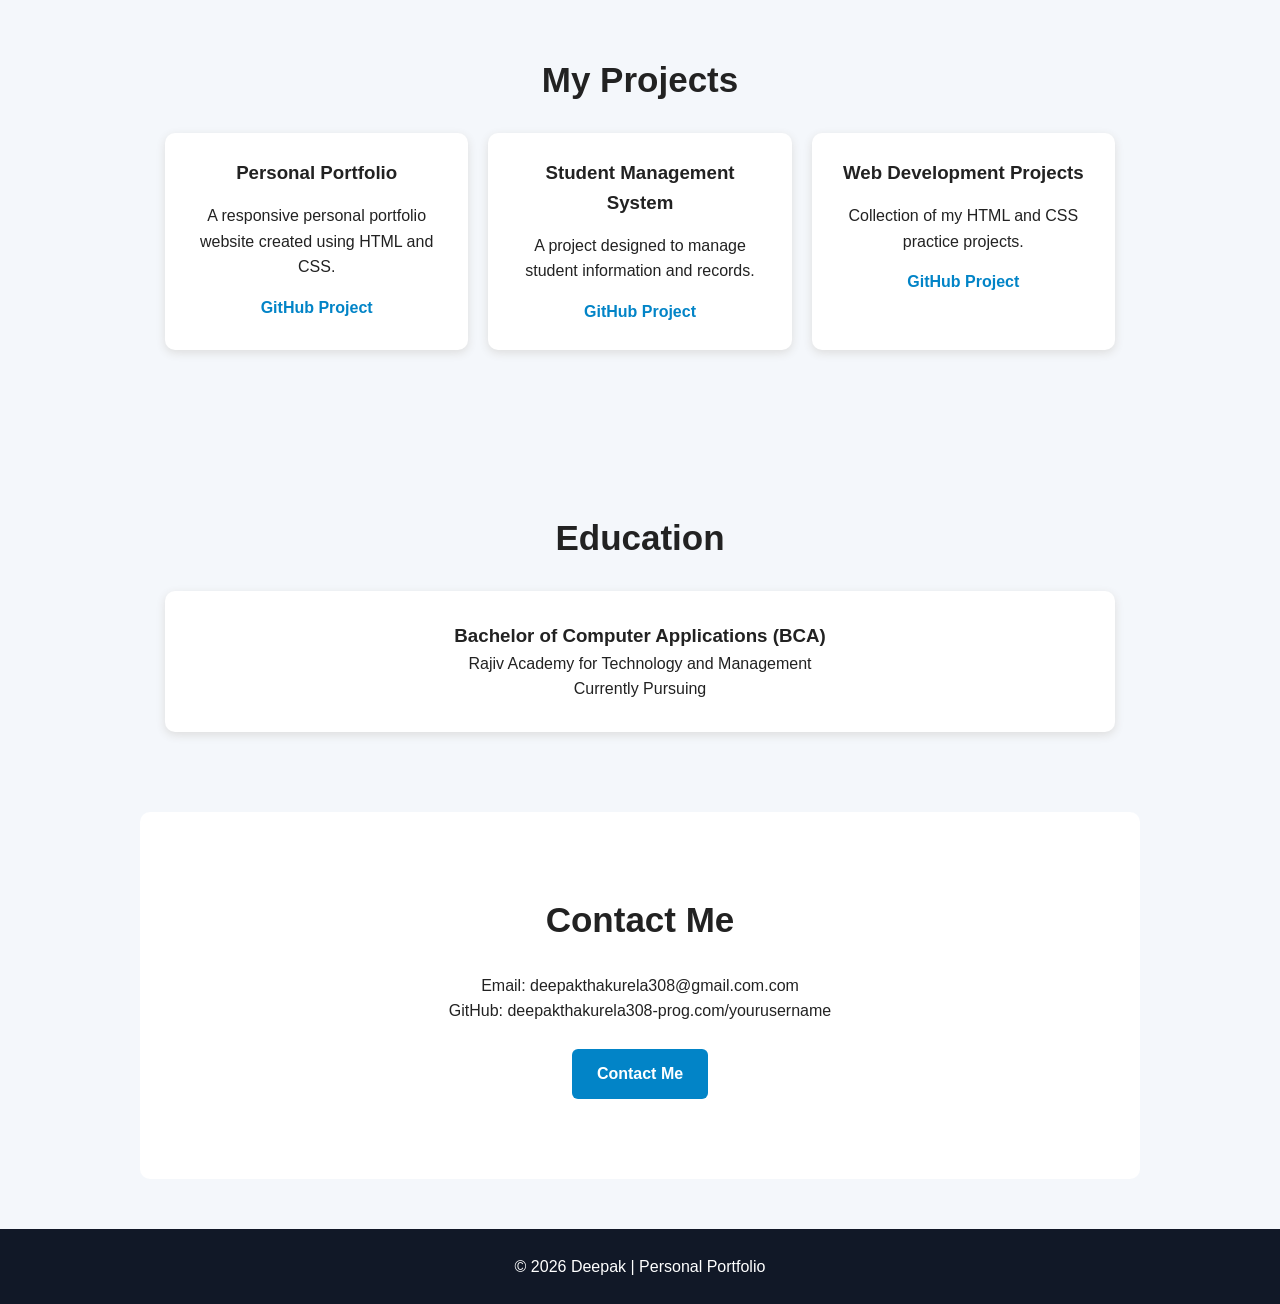
==== commit ac5acd49: "Add social links and resume button to index.html Added social links for LinkedIn, GitHub, and Email," ====
--- a/index.html
+++ b/index.html
@@ -39,6 +39,23 @@
         <h2>BCA Student & Aspiring Web Developer</h2>
 
    <p>
+       <div class="social-links">
+    <a href="https://www.linkedin.com/in/deepak-chaudhary-3a259a37b/" target="_blank">
+        LinkedIn
+    </a>
+
+    <a href="https://github.com/deepakthakurela308-prog" target="_blank">
+        GitHub
+    </a>
+
+    <a href="mailto:deepakthakurela308@gmail.com">
+        Email
+    </a>
+</div>
+
+<a href="resume.html" class="resume-btn">
+    📄 View My Resume
+</a>
     I am learning web development and programming. I love creating websites and learning new technologies.
 </p>
 <img src="Snapchat-1444821779.jpg" alt="Deepak" class="profile-img">
--- a/style.css
+++ b/style.css
@@ -227,3 +227,77 @@
     display: block !important;
     border: 4px solid #0284c7 !important;
     }
+.social-links {
+    display: flex;
+    justify-content: center;
+    gap: 15px;
+    flex-wrap: wrap;
+    margin-top: 25px;
+}
+
+.social-links a {
+    text-decoration: none;
+    background: #111827;
+    color: white;
+    padding: 12px 22px;
+    border-radius: 6px;
+    font-weight: bold;
+}
+
+.social-links a:hover {
+    background: #0284c7;
+}
+.social-links {
+    display: flex;
+    justify-content: center;
+    align-items: center;
+    gap: 15px;
+    flex-wrap: wrap;
+    margin-top: 30px;
+}
+
+.social-links a {
+    display: inline-block;
+    padding: 12px 22px;
+    background: #111827;
+    color: white;
+    text-decoration: none;
+    border-radius: 8px;
+    font-weight: bold;
+    transition: 0.3s;
+}
+
+.social-links a:hover {
+    background: #0284c7;
+    transform: translateY(-2px);
+}
+
+/* Resume button */
+
+.resume-btn {
+    display: inline-block;
+    margin-top: 20px;
+    padding: 13px 28px;
+    background: #0284c7;
+    color: white;
+    text-decoration: none;
+    border-radius: 8px;
+    font-weight: bold;
+}
+
+.resume-btn:hover {
+    background: #0369a1;
+}
+
+/* Mobile */
+
+@media (max-width: 700px) {
+    .social-links {
+        flex-direction: column;
+    }
+
+    .social-links a {
+        width: 200px;
+        text-align: center;
+    }
+}
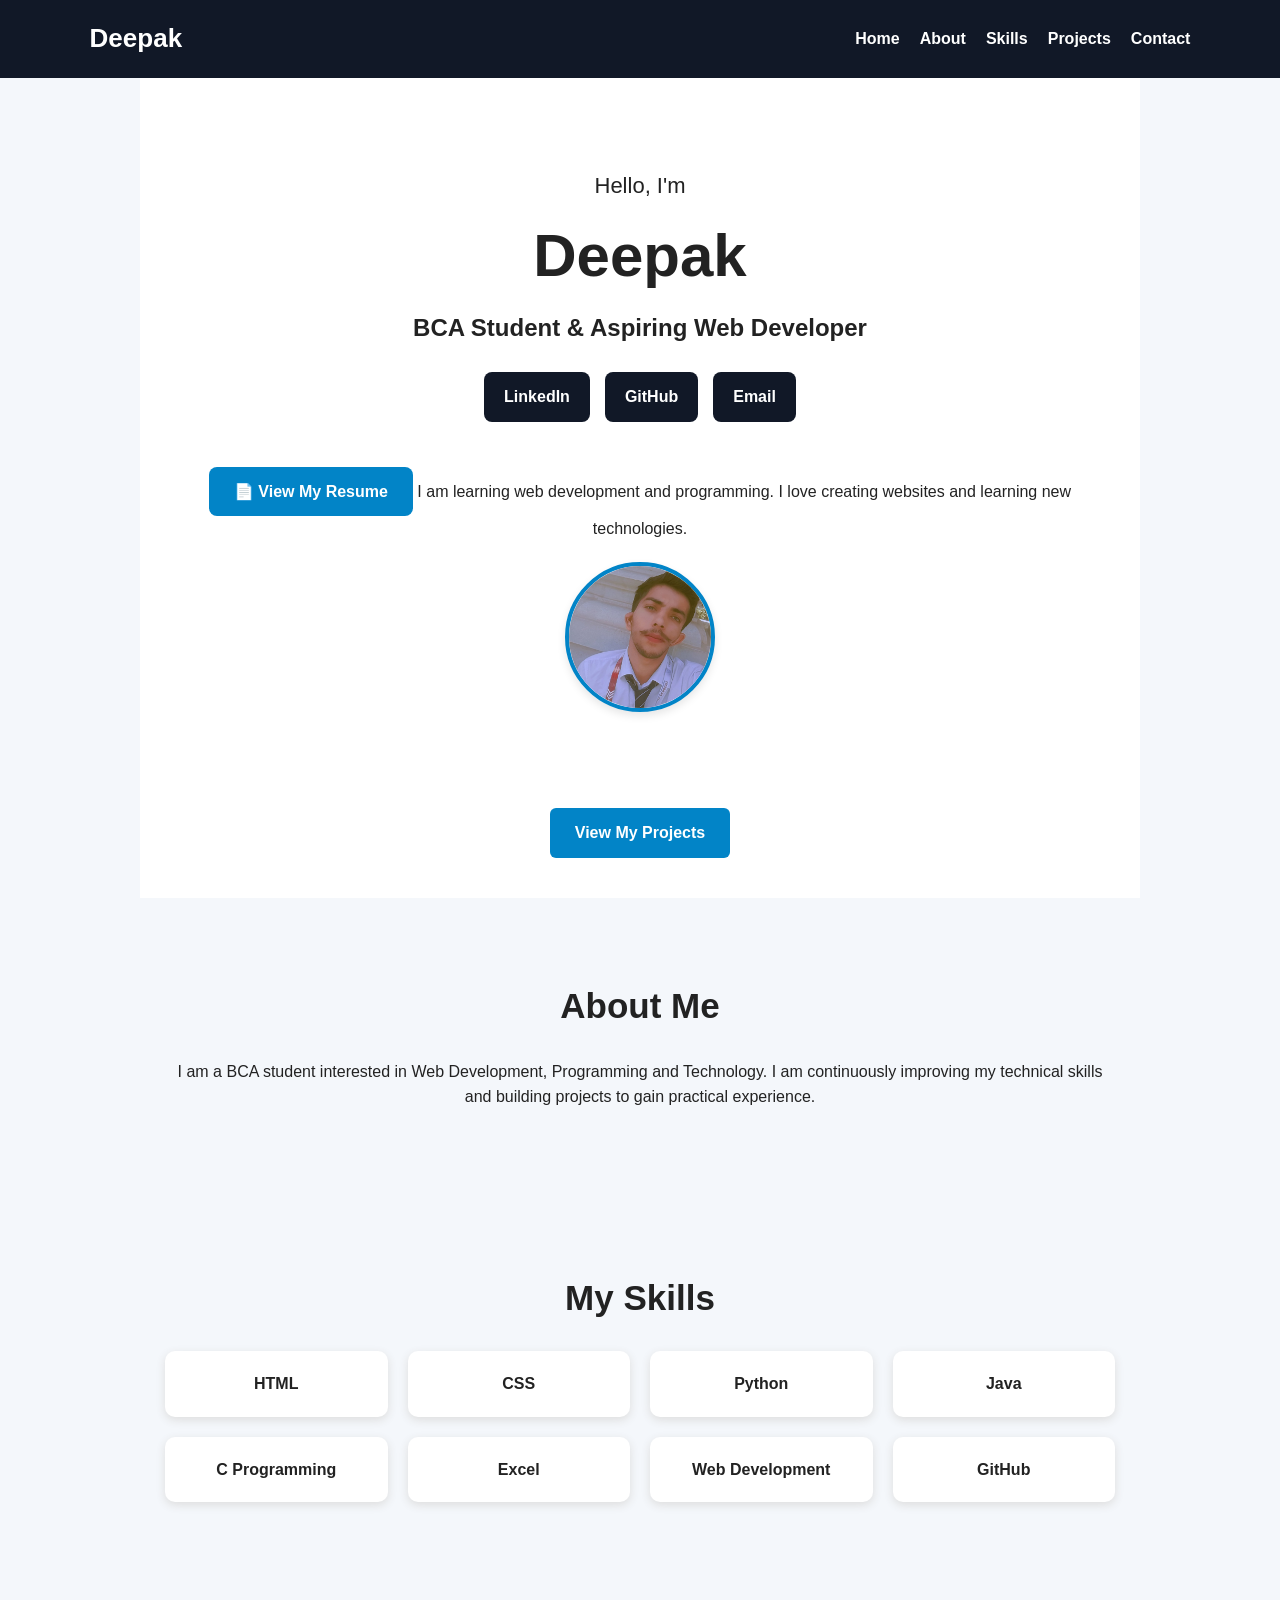
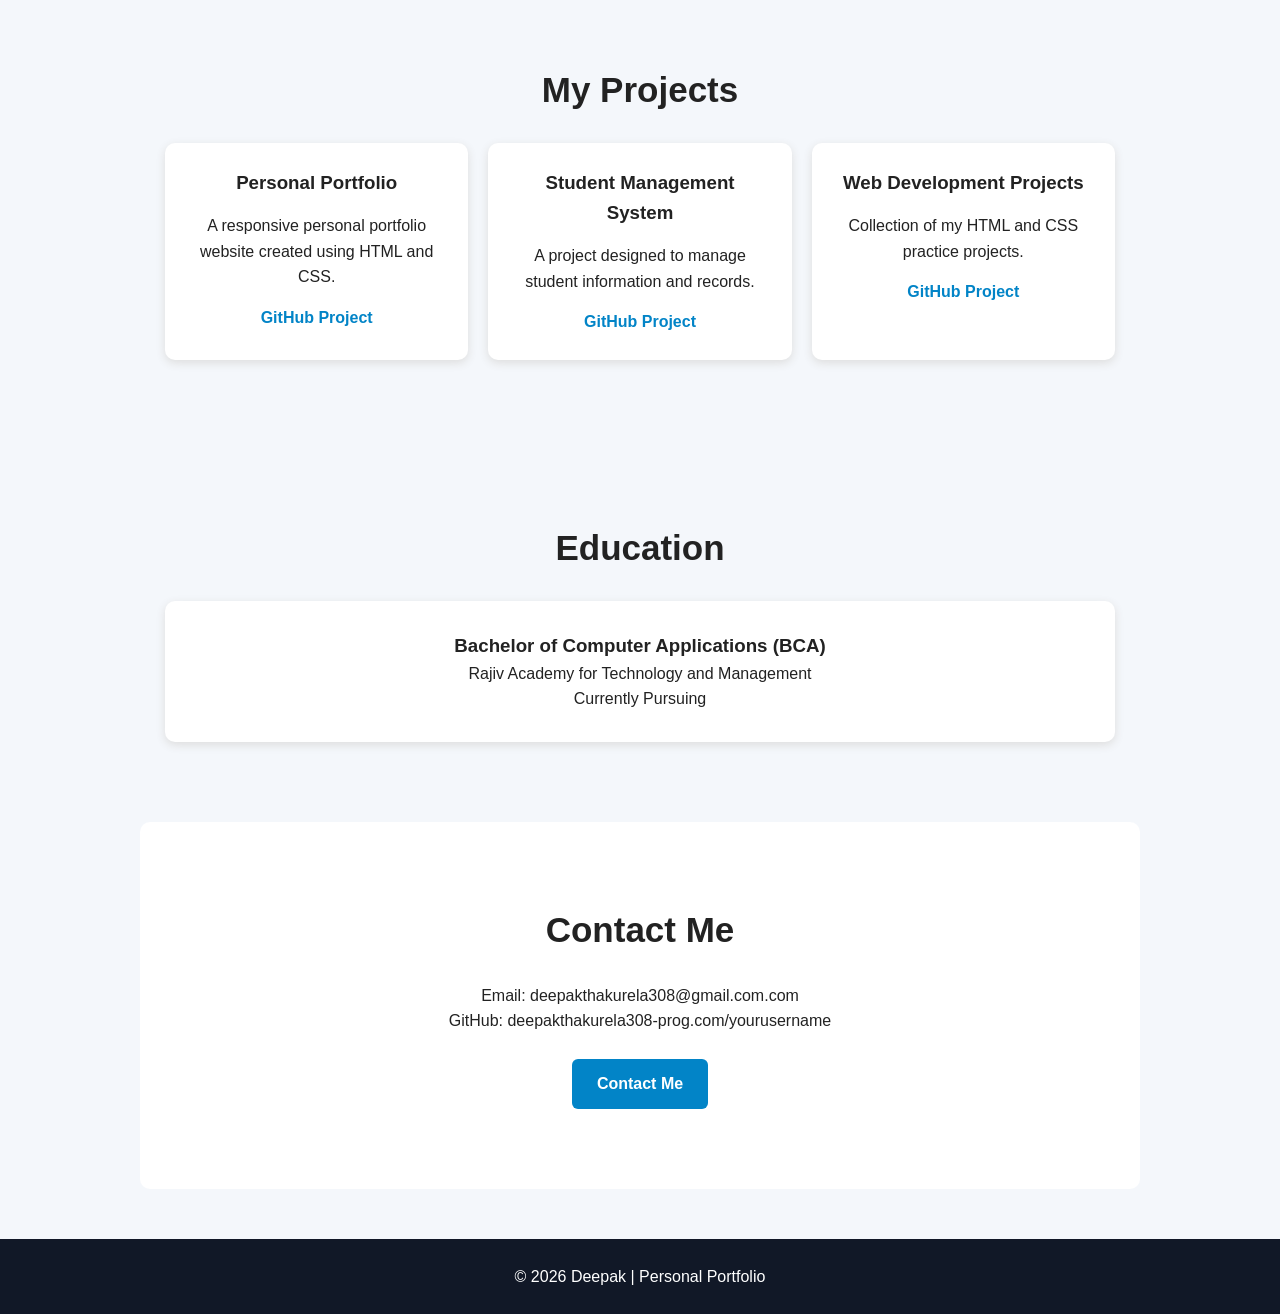
==== commit 190ff4ab: "Remove social links from the homepage Removed social links for LinkedIn, GitHub, and Email." ====
--- a/index.html
+++ b/index.html
@@ -25,11 +25,6 @@
 
 <section id="home" class="hero">
     <div class="social-links">
-    <a href="https://www.linkedin.com/in/deepak-chaudhary-3a259a37b?utm_source=share_via&utm_content=profile&utm_medium=member_android" target="_blank">LinkedIn</a>
-
-    <a href="https://github.com/deepakthakurela308-prog" target="_blank">GitHub</a>
-
-    <a href="mailto:deepakthakurela308@gmail.com">Email</a>
     </div>
     <div>
         <p class="hello">Hello, I'm</p>
--- a/style.css
+++ b/style.css
@@ -56,6 +56,7 @@
 .hero {
     min-height: 90vh;
     display: flex;
+    flex-direction: column;
     justify-content: center;
     align-items: center;
     text-align: center;
@@ -301,3 +302,28 @@
         text-align: center;
     }
 }
+.social-links {
+    display: flex;
+    justify-content: center;
+    gap: 15px;
+    margin: 25px 0;
+}
+
+.social-links a {
+    background: #111827;
+    color: white;
+    padding: 12px 20px;
+    border-radius: 8px;
+    text-decoration: none;
+    font-weight: bold;
+}
+
+.resume-btn {
+    display: inline-block;
+    background: #0284c7;
+    color: white;
+    padding: 12px 25px;
+    border-radius: 8px;
+    text-decoration: none;
+    font-weight: bold;
+}
